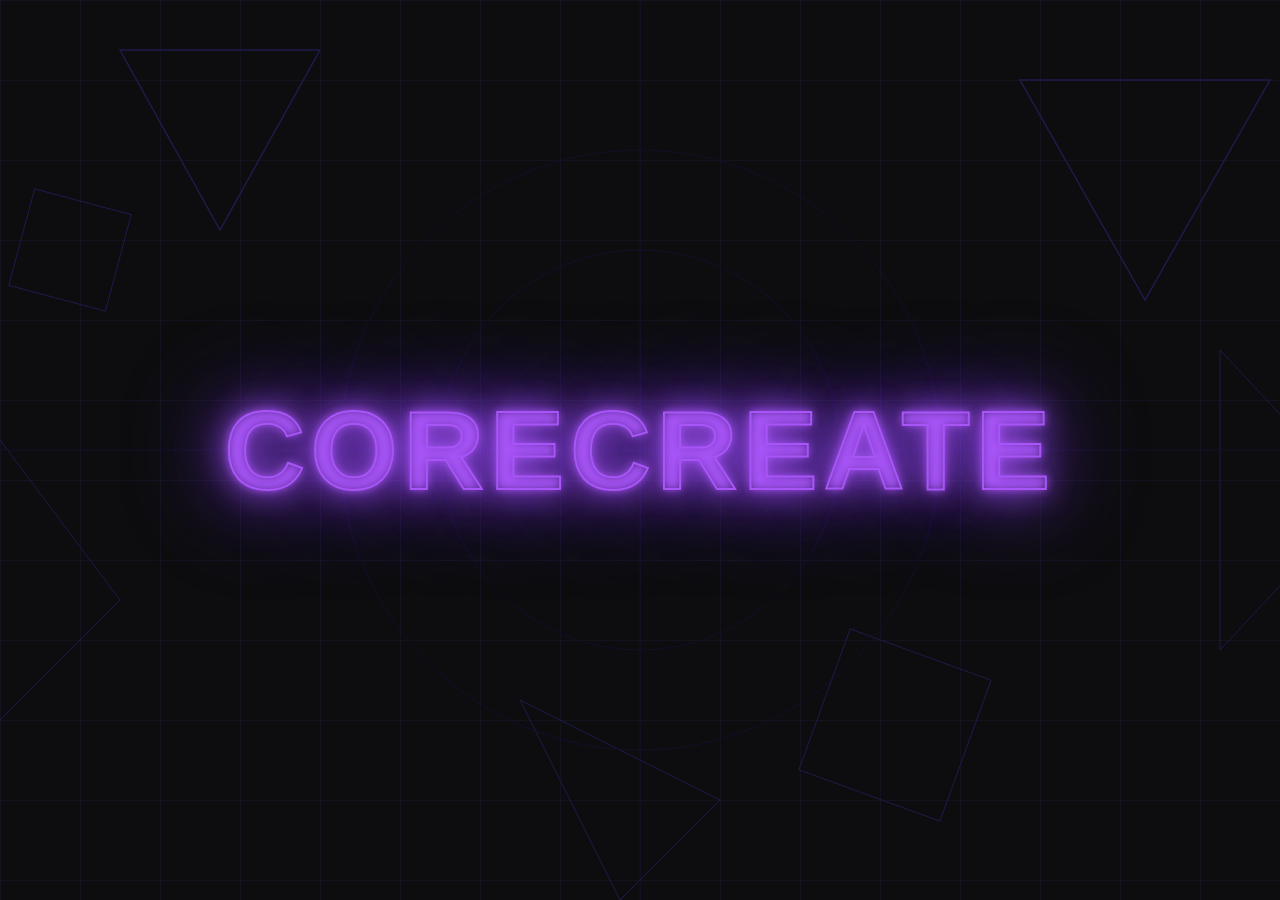
==== src/website/index.html @ b9186399 "Landing page: neon title on dark geometric background" ====
<!DOCTYPE html>
<html lang="en">
<head>
  <meta charset="UTF-8">
  <meta name="viewport" content="width=device-width, initial-scale=1.0">
  <title>CoreCreate</title>
  <style>
    *, *::before, *::after { margin: 0; padding: 0; box-sizing: border-box; }

    body {
      min-height: 100vh;
      background-color: #0d0d0f;
      display: flex;
      align-items: center;
      justify-content: center;
      overflow: hidden;
      font-family: sans-serif;
    }

    /* Geometric background */
    .bg {
      position: fixed;
      inset: 0;
      z-index: 0;
    }

    .bg svg {
      width: 100%;
      height: 100%;
    }

    /* Neon title */
    .title {
      position: relative;
      z-index: 1;
      font-size: clamp(3rem, 10vw, 7rem);
      font-weight: 900;
      letter-spacing: 0.05em;
      text-transform: uppercase;
      color: transparent;
      -webkit-text-stroke: 2px #a855f7;
      text-shadow:
        0 0 10px #a855f7,
        0 0 30px #a855f7,
        0 0 60px #7c3aed,
        0 0 100px #7c3aed;
      user-select: none;
    }
  </style>
</head>
<body>

  <div class="bg">
    <svg xmlns="http://www.w3.org/2000/svg" viewBox="0 0 1440 900" preserveAspectRatio="xMidYMid slice">
      <defs>
        <pattern id="grid" width="80" height="80" patternUnits="userSpaceOnUse">
          <path d="M 80 0 L 0 0 0 80" fill="none" stroke="#1a1a2e" stroke-width="1"/>
        </pattern>
      </defs>
      <!-- Base grid -->
      <rect width="1440" height="900" fill="url(#grid)"/>
      <!-- Geometric shapes -->
      <polygon points="200,50 400,50 300,230" fill="none" stroke="#1e1b4b" stroke-width="1.5"/>
      <polygon points="1100,80 1350,80 1225,300" fill="none" stroke="#1e1b4b" stroke-width="1.5"/>
      <polygon points="50,400 200,600 50,750" fill="none" stroke="#1e1b4b" stroke-width="1"/>
      <polygon points="1300,350 1440,500 1300,650" fill="none" stroke="#1e1b4b" stroke-width="1"/>
      <polygon points="600,700 800,800 700,900" fill="none" stroke="#1e1b4b" stroke-width="1"/>
      <rect x="900" y="650" width="150" height="150" fill="none" stroke="#1e1b4b" stroke-width="1" transform="rotate(20 975 725)"/>
      <rect x="100" y="200" width="100" height="100" fill="none" stroke="#1e1b4b" stroke-width="1" transform="rotate(15 150 250)"/>
      <!-- Subtle accent lines -->
      <line x1="0" y1="450" x2="1440" y2="450" stroke="#12102a" stroke-width="1"/>
      <line x1="720" y1="0" x2="720" y2="900" stroke="#12102a" stroke-width="1"/>
      <circle cx="720" cy="450" r="300" fill="none" stroke="#150f2a" stroke-width="1"/>
      <circle cx="720" cy="450" r="200" fill="none" stroke="#150f2a" stroke-width="1"/>
    </svg>
  </div>

  <h1 class="title">CoreCreate</h1>

</body>
</html>
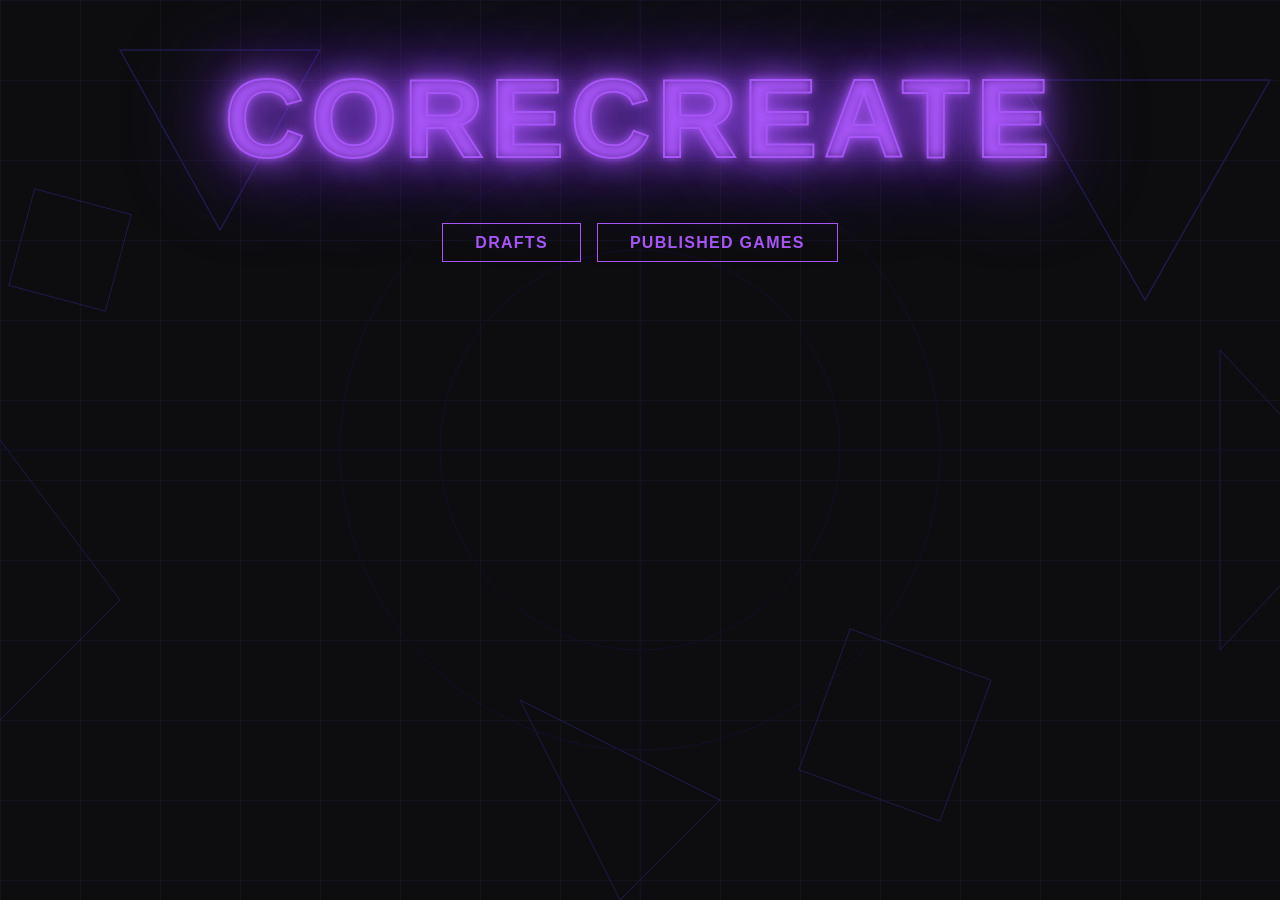
==== commit aa0a8115: "Add password modal to Drafts tab" ====
--- a/src/website/index.html
+++ b/src/website/index.html
@@ -4,49 +4,7 @@
   <meta charset="UTF-8">
   <meta name="viewport" content="width=device-width, initial-scale=1.0">
   <title>CoreCreate</title>
-  <style>
-    *, *::before, *::after { margin: 0; padding: 0; box-sizing: border-box; }
-
-    body {
-      min-height: 100vh;
-      background-color: #0d0d0f;
-      display: flex;
-      align-items: center;
-      justify-content: center;
-      overflow: hidden;
-      font-family: sans-serif;
-    }
-
-    /* Geometric background */
-    .bg {
-      position: fixed;
-      inset: 0;
-      z-index: 0;
-    }
-
-    .bg svg {
-      width: 100%;
-      height: 100%;
-    }
-
-    /* Neon title */
-    .title {
-      position: relative;
-      z-index: 1;
-      font-size: clamp(3rem, 10vw, 7rem);
-      font-weight: 900;
-      letter-spacing: 0.05em;
-      text-transform: uppercase;
-      color: transparent;
-      -webkit-text-stroke: 2px #a855f7;
-      text-shadow:
-        0 0 10px #a855f7,
-        0 0 30px #a855f7,
-        0 0 60px #7c3aed,
-        0 0 100px #7c3aed;
-      user-select: none;
-    }
-  </style>
+  <link rel="stylesheet" href="style.css">
 </head>
 <body>
 
@@ -57,9 +15,7 @@
           <path d="M 80 0 L 0 0 0 80" fill="none" stroke="#1a1a2e" stroke-width="1"/>
         </pattern>
       </defs>
-      <!-- Base grid -->
       <rect width="1440" height="900" fill="url(#grid)"/>
-      <!-- Geometric shapes -->
       <polygon points="200,50 400,50 300,230" fill="none" stroke="#1e1b4b" stroke-width="1.5"/>
       <polygon points="1100,80 1350,80 1225,300" fill="none" stroke="#1e1b4b" stroke-width="1.5"/>
       <polygon points="50,400 200,600 50,750" fill="none" stroke="#1e1b4b" stroke-width="1"/>
@@ -67,7 +23,6 @@
       <polygon points="600,700 800,800 700,900" fill="none" stroke="#1e1b4b" stroke-width="1"/>
       <rect x="900" y="650" width="150" height="150" fill="none" stroke="#1e1b4b" stroke-width="1" transform="rotate(20 975 725)"/>
       <rect x="100" y="200" width="100" height="100" fill="none" stroke="#1e1b4b" stroke-width="1" transform="rotate(15 150 250)"/>
-      <!-- Subtle accent lines -->
       <line x1="0" y1="450" x2="1440" y2="450" stroke="#12102a" stroke-width="1"/>
       <line x1="720" y1="0" x2="720" y2="900" stroke="#12102a" stroke-width="1"/>
       <circle cx="720" cy="450" r="300" fill="none" stroke="#150f2a" stroke-width="1"/>
@@ -77,5 +32,63 @@
 
   <h1 class="title">CoreCreate</h1>
 
+  <nav class="tabs">
+    <a class="tab" id="drafts-tab" href="#">Drafts</a>
+    <a class="tab" href="published.html">Published Games</a>
+  </nav>
+
+  <!-- Password modal -->
+  <div id="modal-overlay" style="display:none; position:fixed; inset:0; z-index:100; background:#0d0d0fcc; display:none; align-items:center; justify-content:center;">
+    <div style="border:1px solid #a855f7; background:#0d0d0f; padding:2.5rem 3rem; display:flex; flex-direction:column; align-items:center; gap:1.2rem; box-shadow:0 0 30px #7c3aed55; min-width:300px;">
+      <p style="color:#a855f7; font-size:1rem; letter-spacing:0.1em; text-transform:uppercase; font-weight:600;">Password Required</p>
+      <input id="pw-input" type="password" placeholder="Enter password"
+        style="width:100%; padding:0.5rem 0.8rem; background:#0d0d0f; border:1px solid #a855f7; color:#d8b4fe; font-size:1rem; outline:none; letter-spacing:0.05em;"
+        onkeydown="if(event.key==='Enter') checkPassword()"/>
+      <p id="pw-error" style="color:#f87171; font-size:0.8rem; display:none;">Incorrect password.</p>
+      <div style="display:flex; gap:1rem;">
+        <button onclick="checkPassword()"
+          style="padding:0.4rem 1.5rem; border:1px solid #a855f7; background:transparent; color:#a855f7; font-size:0.9rem; font-weight:600; letter-spacing:0.08em; text-transform:uppercase; cursor:pointer;">
+          Enter
+        </button>
+        <button onclick="closeModal()"
+          style="padding:0.4rem 1.5rem; border:1px solid #4b4b6b; background:transparent; color:#6b6b9b; font-size:0.9rem; font-weight:600; letter-spacing:0.08em; text-transform:uppercase; cursor:pointer;">
+          Cancel
+        </button>
+      </div>
+    </div>
+  </div>
+
+  <script>
+    const overlay = document.getElementById('modal-overlay');
+    const pwInput = document.getElementById('pw-input');
+    const pwError = document.getElementById('pw-error');
+
+    document.getElementById('drafts-tab').addEventListener('click', function(e) {
+      e.preventDefault();
+      pwInput.value = '';
+      pwError.style.display = 'none';
+      overlay.style.display = 'flex';
+      setTimeout(() => pwInput.focus(), 50);
+    });
+
+    function checkPassword() {
+      if (pwInput.value === 'Geoffery224500') {
+        window.location.href = 'drafts.html';
+      } else {
+        pwError.style.display = 'block';
+        pwInput.value = '';
+        pwInput.focus();
+      }
+    }
+
+    function closeModal() {
+      overlay.style.display = 'none';
+    }
+
+    overlay.addEventListener('click', function(e) {
+      if (e.target === overlay) closeModal();
+    });
+  </script>
+
 </body>
 </html>
--- a/src/website/style.css
+++ b/src/website/style.css
@@ -0,0 +1,95 @@
+*, *::before, *::after { margin: 0; padding: 0; box-sizing: border-box; }
+
+body {
+  min-height: 100vh;
+  background-color: #0d0d0f;
+  display: flex;
+  flex-direction: column;
+  align-items: center;
+  overflow: hidden;
+  font-family: sans-serif;
+}
+
+/* Geometric background */
+.bg {
+  position: fixed;
+  inset: 0;
+  z-index: 0;
+}
+
+.bg svg {
+  width: 100%;
+  height: 100%;
+}
+
+/* Neon title */
+.title {
+  position: relative;
+  z-index: 1;
+  margin-top: 6vh;
+  font-size: clamp(3rem, 10vw, 7rem);
+  font-weight: 900;
+  letter-spacing: 0.05em;
+  text-transform: uppercase;
+  color: transparent;
+  -webkit-text-stroke: 2px #a855f7;
+  text-shadow:
+    0 0 10px #a855f7,
+    0 0 30px #a855f7,
+    0 0 60px #7c3aed,
+    0 0 100px #7c3aed;
+  user-select: none;
+}
+
+/* Tabs */
+.tabs {
+  position: relative;
+  z-index: 1;
+  display: flex;
+  gap: 1rem;
+  margin-top: 2.5rem;
+}
+
+.tab {
+  padding: 0.6rem 2rem;
+  border: 1px solid #a855f7;
+  background: transparent;
+  color: #a855f7;
+  font-size: 1rem;
+  font-weight: 600;
+  letter-spacing: 0.08em;
+  text-decoration: none;
+  text-transform: uppercase;
+  cursor: pointer;
+  transition: background 0.2s, color 0.2s, box-shadow 0.2s;
+}
+
+.tab:hover {
+  background: #a855f720;
+  box-shadow: 0 0 12px #a855f7, 0 0 24px #7c3aed;
+  color: #d8b4fe;
+}
+
+/* Back button */
+.back-btn {
+  position: fixed;
+  top: 1.2rem;
+  right: 1.5rem;
+  z-index: 10;
+  padding: 0.4rem 1.2rem;
+  border: 1px solid #a855f7;
+  background: transparent;
+  color: #a855f7;
+  font-size: 0.85rem;
+  font-weight: 600;
+  letter-spacing: 0.08em;
+  text-decoration: none;
+  text-transform: uppercase;
+  transition: background 0.2s, box-shadow 0.2s, color 0.2s;
+}
+
+.back-btn:hover {
+  background: #a855f720;
+  box-shadow: 0 0 10px #a855f7;
+  color: #d8b4fe;
+}
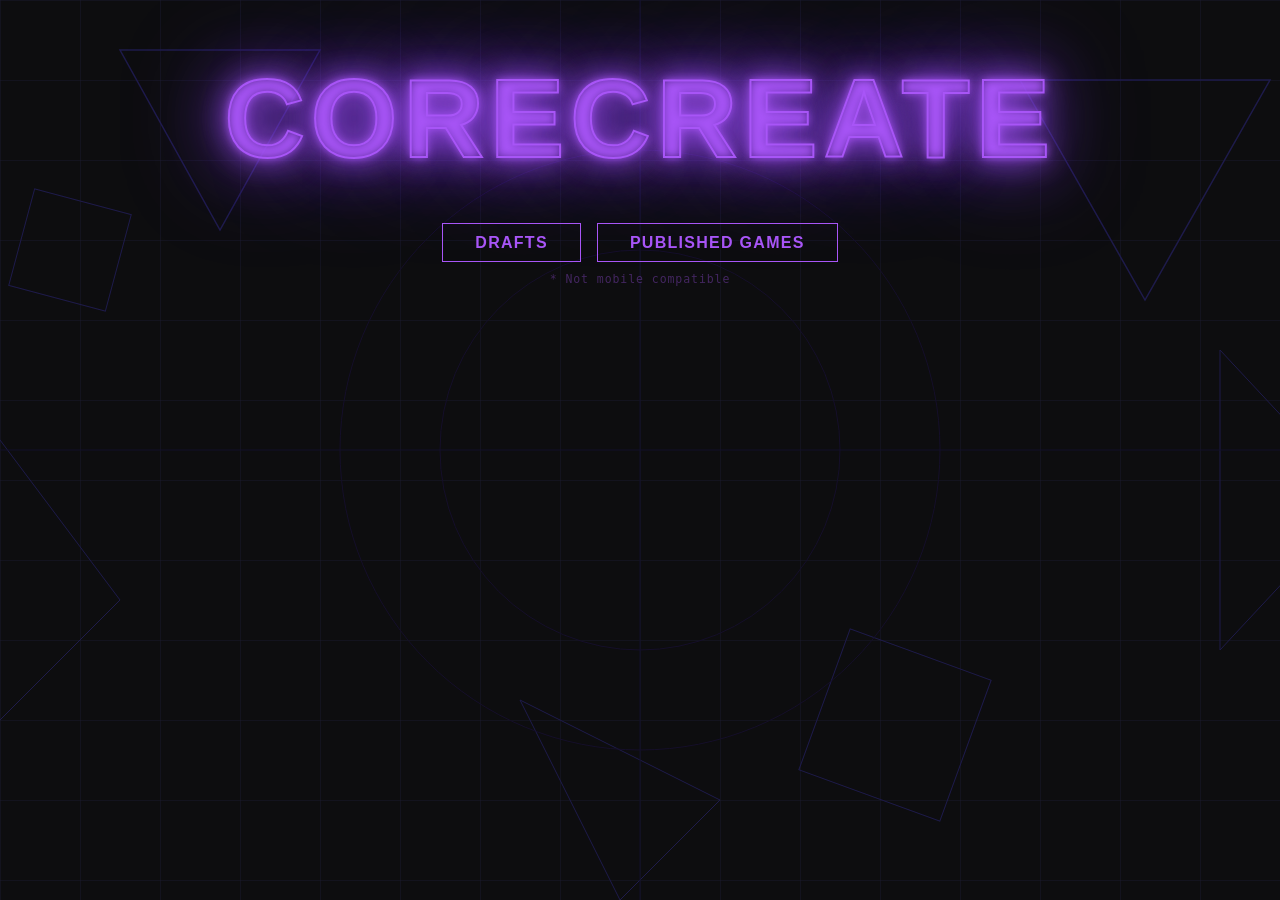
==== commit 4e94ae41: "Publish Pong 2: new thumbnail, mobile note, move to published - Pong 2 moved from drafts to publishe" ====
--- a/src/website/index.html
+++ b/src/website/index.html
@@ -36,6 +36,8 @@
     <a class="tab" id="drafts-tab" href="#">Drafts</a>
     <a class="tab" href="published.html">Published Games</a>
   </nav>
+
+  <p style="text-align:center; color:#a855f7; opacity:0.35; font-size:0.72rem; letter-spacing:0.08em; font-family:monospace; margin-top:0.6rem;">* Not mobile compatible</p>
 
   <!-- Password modal -->
   <div id="modal-overlay" style="display:none; position:fixed; inset:0; z-index:100; background:#0d0d0fcc; display:none; align-items:center; justify-content:center;">
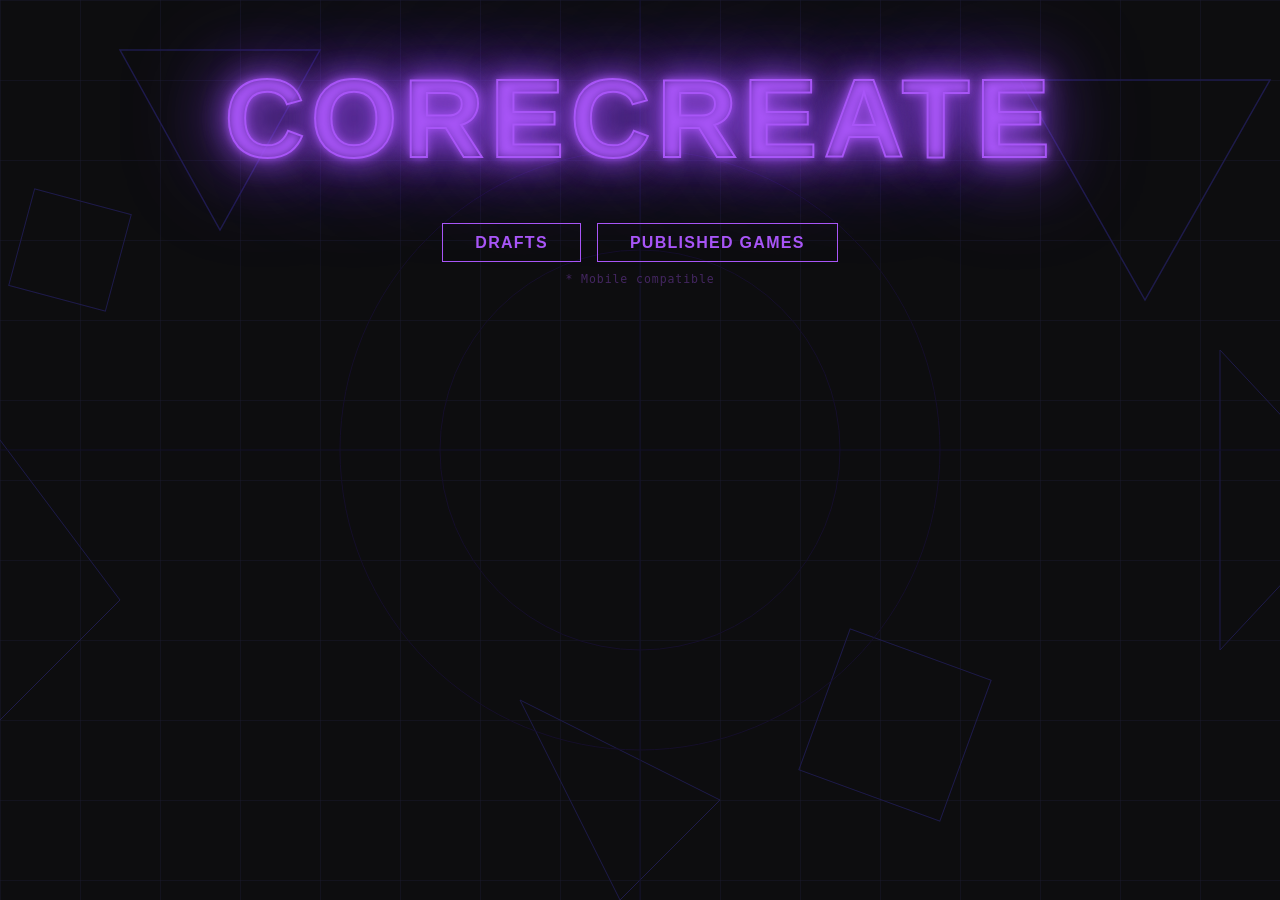
==== commit 2a4dfd49: "Pong 2: mobile compatible label, mobile padding fix, ball trail - Updated label from 'Not mobile com" ====
--- a/src/website/index.html
+++ b/src/website/index.html
@@ -37,7 +37,7 @@
     <a class="tab" href="published.html">Published Games</a>
   </nav>
 
-  <p style="text-align:center; color:#a855f7; opacity:0.35; font-size:0.72rem; letter-spacing:0.08em; font-family:monospace; margin-top:0.6rem;">* Not mobile compatible</p>
+  <p style="text-align:center; color:#a855f7; opacity:0.35; font-size:0.72rem; letter-spacing:0.08em; font-family:monospace; margin-top:0.6rem;">* Mobile compatible</p>
 
   <!-- Password modal -->
   <div id="modal-overlay" style="display:none; position:fixed; inset:0; z-index:100; background:#0d0d0fcc; display:none; align-items:center; justify-content:center;">
@@ -74,7 +74,7 @@
     });
 
     function checkPassword() {
-      if (pwInput.value === 'Geoffery224500') {
+      if (pwInput.value === 'Geoffery224500' || pwInput.value === '224500') {
         window.location.href = 'drafts.html';
       } else {
         pwError.style.display = 'block';
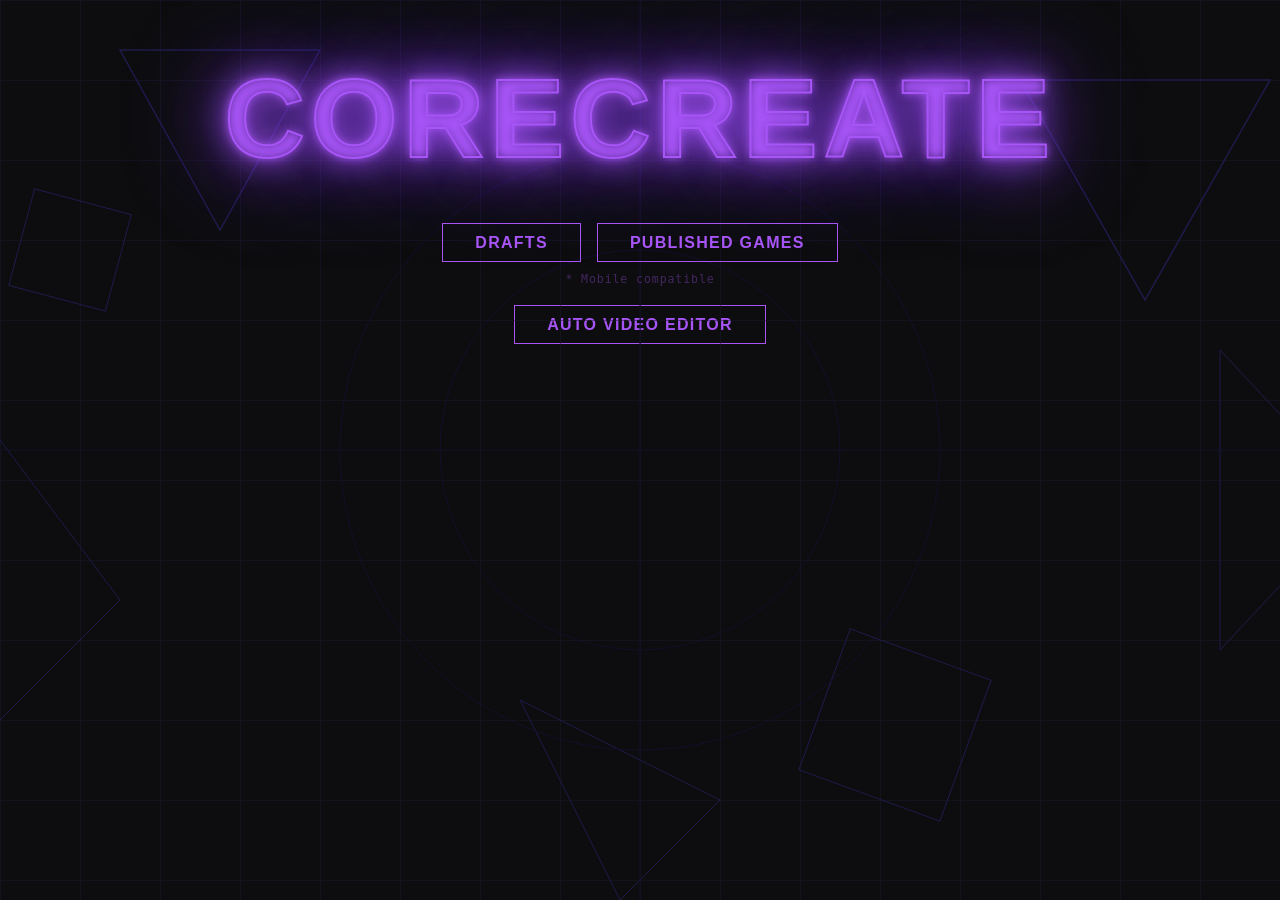
==== commit 918cb4cc: "Session 41 wrap: Auto Video Editor setup, corecreate button added Co-Authored-By: Claude Sonnet 4.6 " ====
--- a/src/website/index.html
+++ b/src/website/index.html
@@ -38,6 +38,8 @@
   </nav>
 
   <p style="text-align:center; color:#a855f7; opacity:0.35; font-size:0.72rem; letter-spacing:0.08em; font-family:monospace; margin-top:0.6rem;">* Mobile compatible</p>
+
+  <a class="tab" href="auto-video-editor.html" style="margin-top:1.2rem;">Auto Video Editor</a>
 
   <!-- Password modal -->
   <div id="modal-overlay" style="display:none; position:fixed; inset:0; z-index:100; background:#0d0d0fcc; display:none; align-items:center; justify-content:center;">
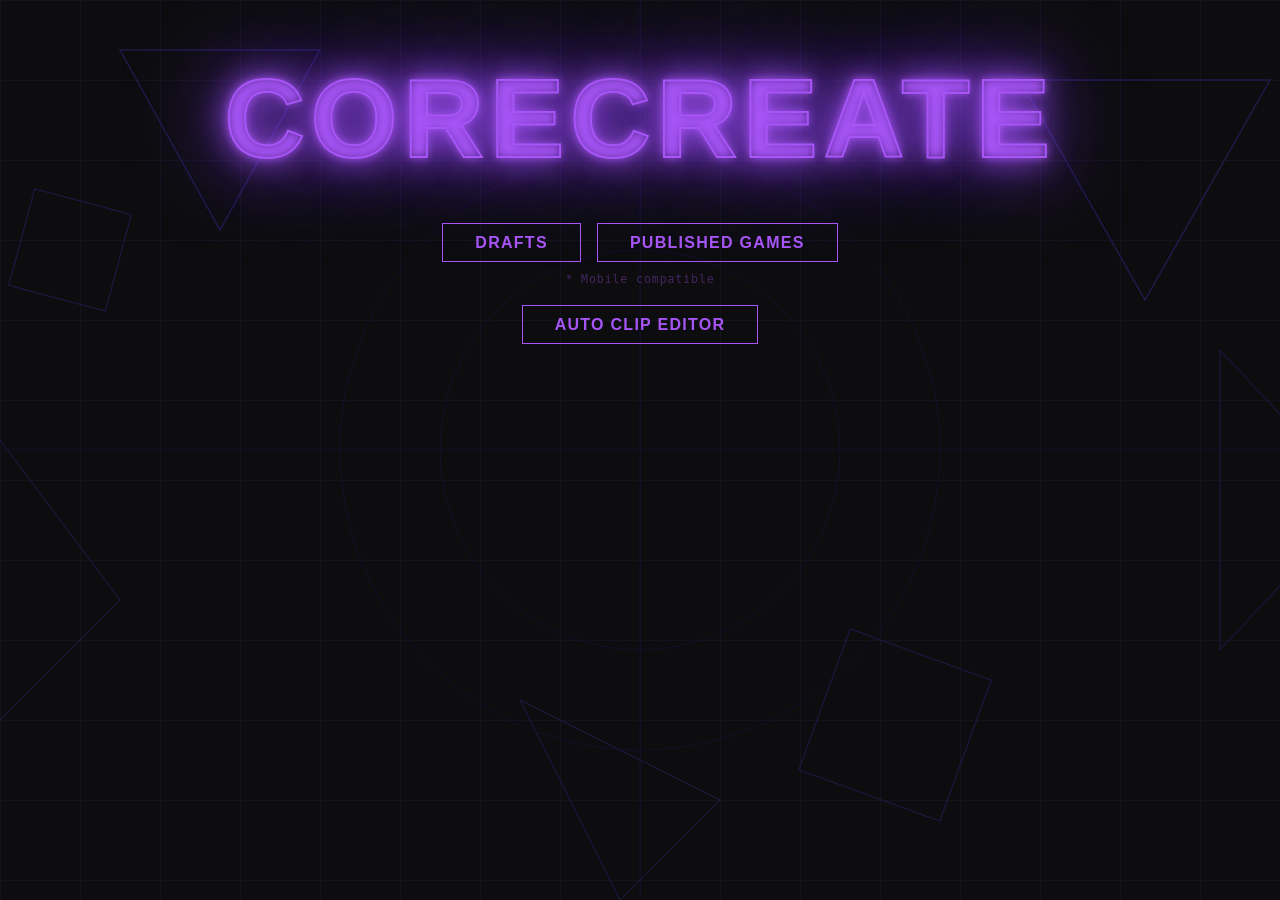
==== commit 9a6af87e: "Session 43: Add Auto Clip Editor page, rename button on index Co-Authored-By: Claude Sonnet 4.6 <nor" ====
--- a/src/website/index.html
+++ b/src/website/index.html
@@ -39,7 +39,7 @@
 
   <p style="text-align:center; color:#a855f7; opacity:0.35; font-size:0.72rem; letter-spacing:0.08em; font-family:monospace; margin-top:0.6rem;">* Mobile compatible</p>
 
-  <a class="tab" href="auto-video-editor.html" style="margin-top:1.2rem;">Auto Video Editor</a>
+  <a class="tab" href="auto-clip-editor.html" style="margin-top:1.2rem; position:relative; z-index:1;">Auto Clip Editor</a>
 
   <!-- Password modal -->
   <div id="modal-overlay" style="display:none; position:fixed; inset:0; z-index:100; background:#0d0d0fcc; display:none; align-items:center; justify-content:center;">
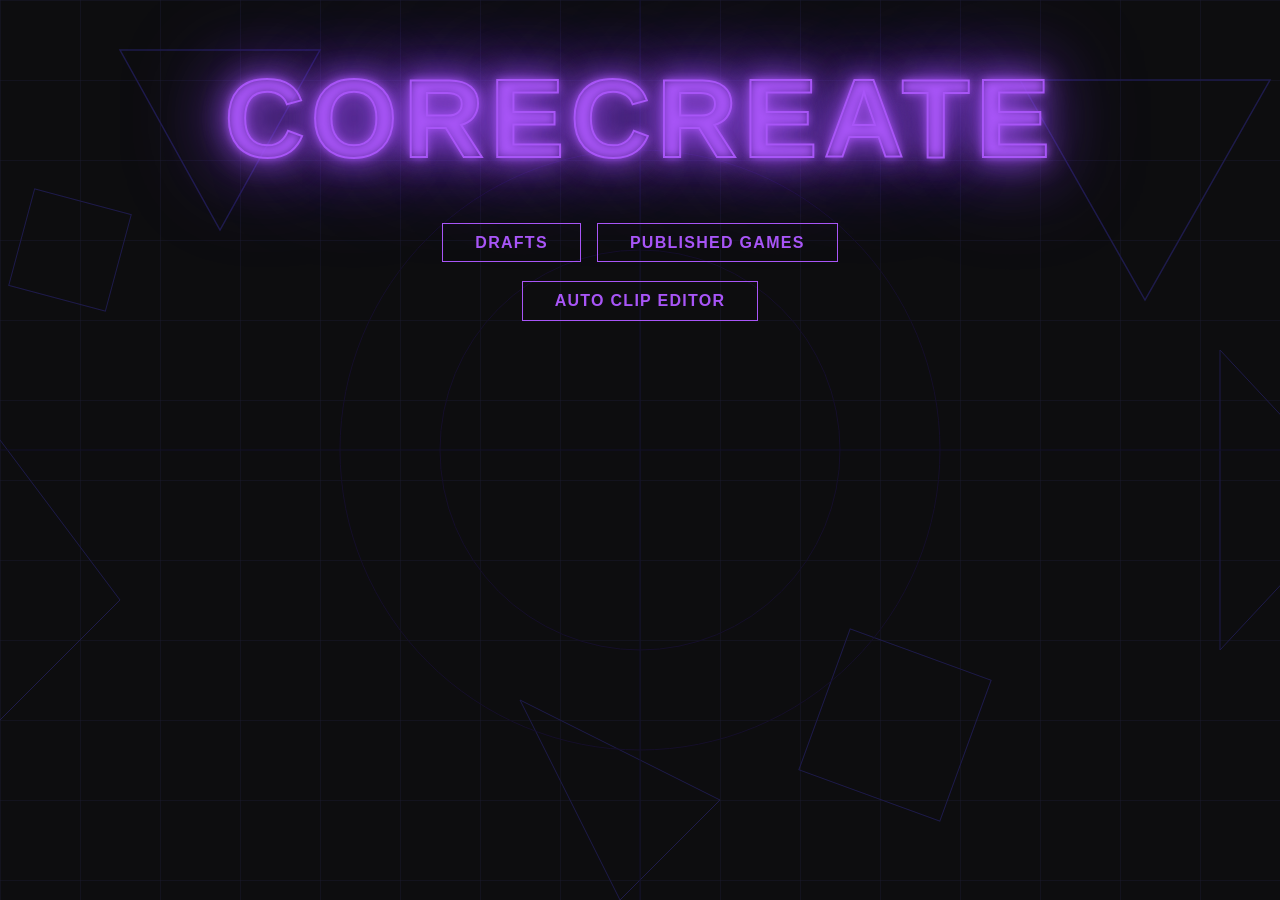
==== commit 53be6506: "Remove mobile compatible label, raise max clip to 10 min Co-Authored-By: Claude Sonnet 4.6 <noreply@" ====
--- a/src/website/index.html
+++ b/src/website/index.html
@@ -37,9 +37,7 @@
     <a class="tab" href="published.html">Published Games</a>
   </nav>
 
-  <p style="text-align:center; color:#a855f7; opacity:0.35; font-size:0.72rem; letter-spacing:0.08em; font-family:monospace; margin-top:0.6rem;">* Mobile compatible</p>
-
-  <a class="tab" href="auto-clip-editor.html" style="margin-top:1.2rem; position:relative; z-index:1;">Auto Clip Editor</a>
+<a class="tab" href="auto-clip-editor.html" style="margin-top:1.2rem; position:relative; z-index:1;">Auto Clip Editor</a>
 
   <!-- Password modal -->
   <div id="modal-overlay" style="display:none; position:fixed; inset:0; z-index:100; background:#0d0d0fcc; display:none; align-items:center; justify-content:center;">
